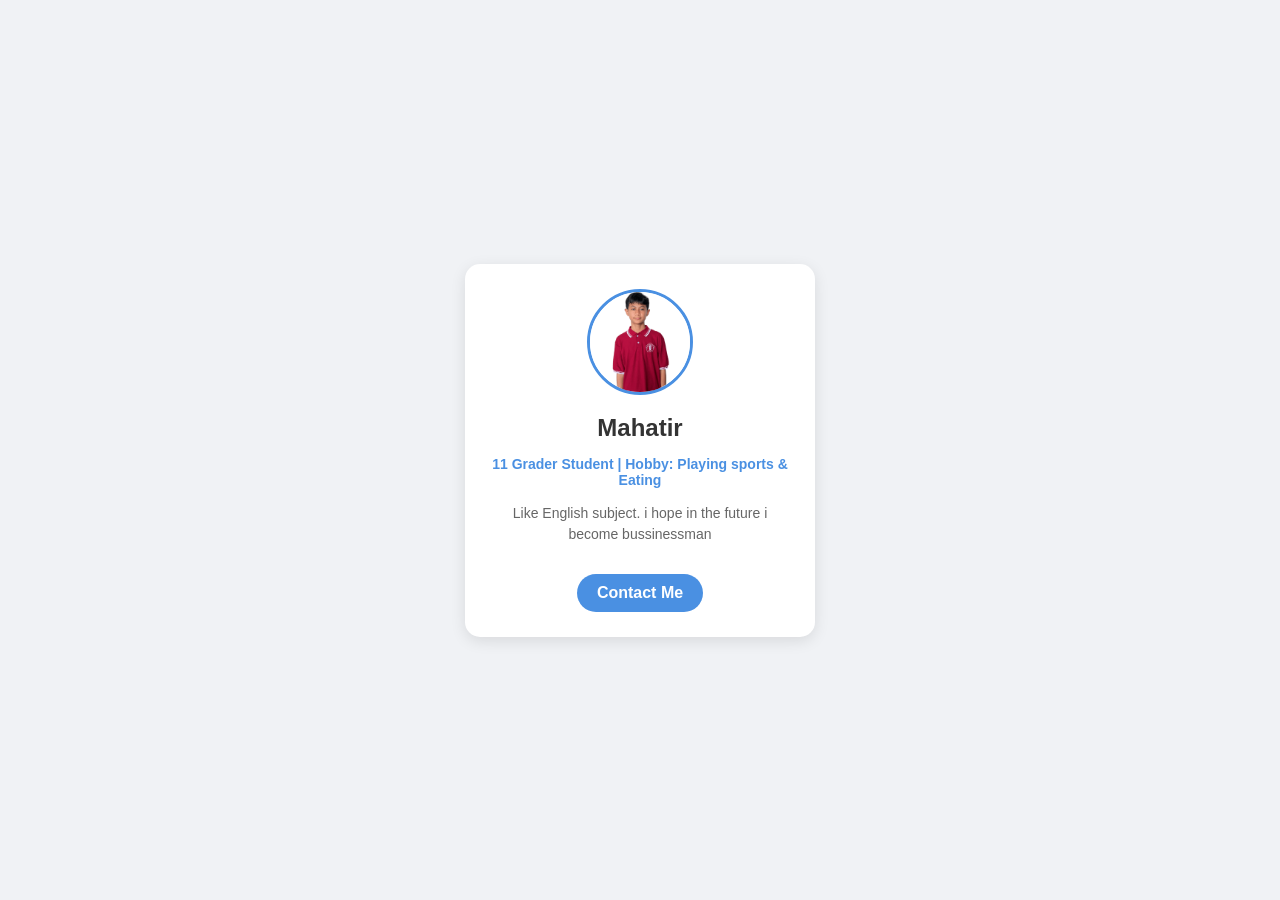
==== personalCSS.html @ 2e28846b "ubhubhbu" ====
<!DOCTYPE html>
<html lang="en">
<head>
    <meta charset="UTF-8">
    <meta name="viewport" content="width=device-width, initial-scale=1.0">
    <title>Personal-CSS day 1</title>
    <link rel="stylesheet" href="style.css">
</head>
<body>
    <div class="card">
        <img src="mahatir.jpg" alt="" class="foto-profil">
        <h2 class="nama">Mahatir</h2>
        <p class="state">11 Grader Student | Hobby: Playing sports & Eating</p>
        <p class="bio">Like English subject. i hope in the future i become bussinessman</p>
        <a href="#" class="contact">Contact Me</a>
    </div>
</body>
</html>
---- style.css ----
body {
    background-color: #f0f2f5;
    font-family: 'Segoe UI', Tahoma, Geneva, Verdana, sans-serif;
    display: flex;
    justify-content: center;
    align-items: center;
    min-height: 100vh;
    margin: 0;
}

.card {
    background-color: #ffffff;
    width: 300px;
    padding: 25px;
    border-radius: 15px;
    box-shadow: 0 4px 15px rgba(0, 0, 0, 0.1);
    text-align: center;
}

.foto-profil {
    width: 100px;
    height: 100px;
    border-radius: 50%;
    object-fit: cover;
    border: 3px solid #4a90e2;
}

.nama {
    color: #333333;
    margin: 15px 0 5px 0;
}

.state {
    color: #4a90e2;
    font-size: 14px;
    font-weight: bold;
    margin-bottom: 15px;
}

.bio {
    color: #666666;
    font-size: 14px;
    line-height: 1.5;
}

.contact {
    display: inline-block;
    margin-top: 15px;
    padding: 10px 20px;
    background-color: #4a90e2;
    color: white;
    text-decoration: none;
    border-radius: 20px;
    font-weight: bold;
}
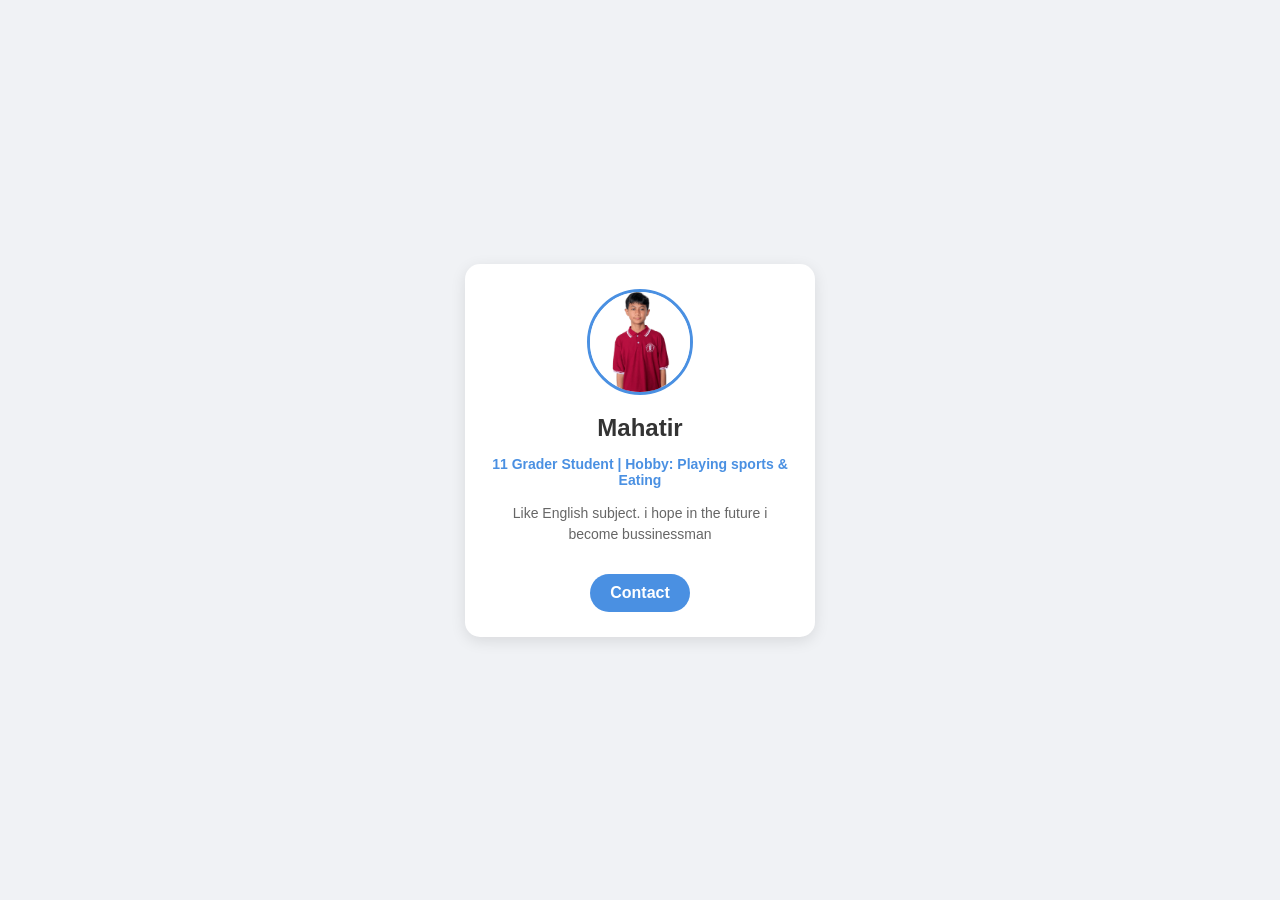
==== commit 2cddeabd: "message" ====
--- a/personalCSS.html
+++ b/personalCSS.html
@@ -13,7 +13,7 @@
         <h2 class="nama">Mahatir</h2>
         <p class="state">11 Grader Student | Hobby: Playing sports & Eating</p>
         <p class="bio">Like English subject. i hope in the future i become bussinessman</p>
-        <a href="#" class="contact">Contact Me</a>
+        <a href="#" class="contact">Contact </a>
     </div>
 </body>
 </html>
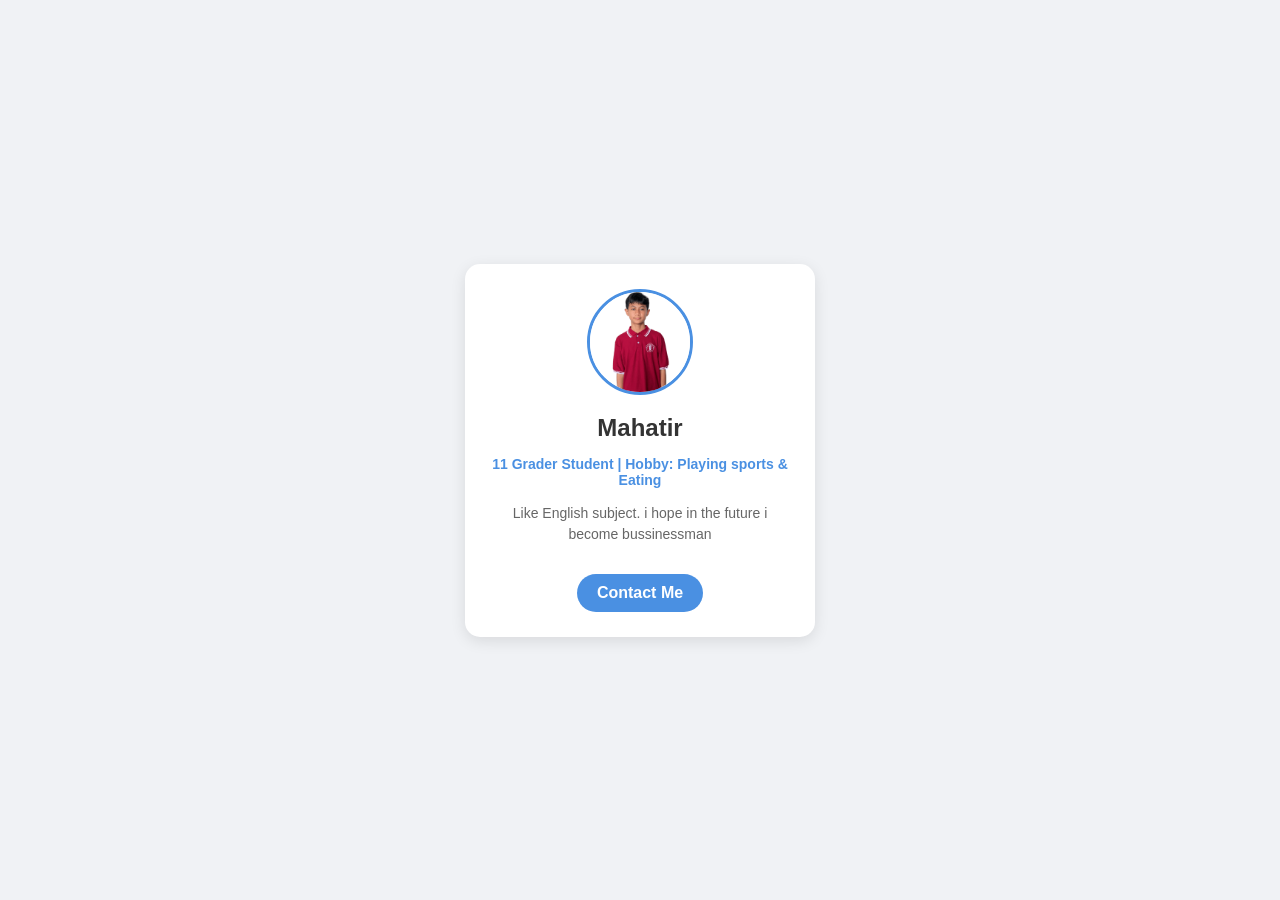
==== commit 41352083: "commiting" ====
--- a/personalCSS.html
+++ b/personalCSS.html
@@ -13,7 +13,7 @@
         <h2 class="nama">Mahatir</h2>
         <p class="state">11 Grader Student | Hobby: Playing sports & Eating</p>
         <p class="bio">Like English subject. i hope in the future i become bussinessman</p>
-        <a href="#" class="contact">Contact </a>
+        <a href="#" class="contact">Contact Me</a>
     </div>
 </body>
 </html>
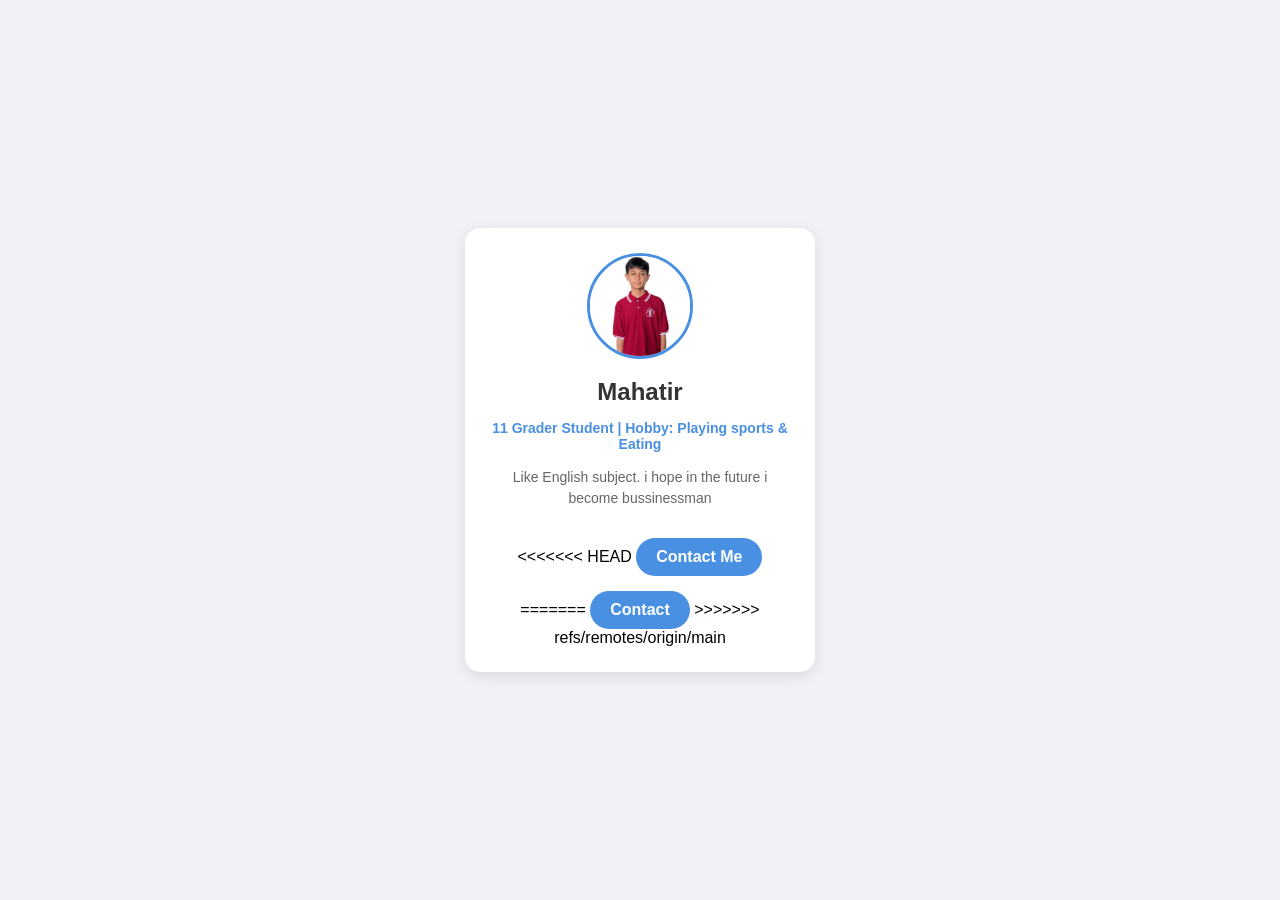
==== commit e9ec6198: "Merge remote-tracking branch 'refs/remotes/origin/main'" ====
--- a/personalCSS.html
+++ b/personalCSS.html
@@ -13,7 +13,11 @@
         <h2 class="nama">Mahatir</h2>
         <p class="state">11 Grader Student | Hobby: Playing sports & Eating</p>
         <p class="bio">Like English subject. i hope in the future i become bussinessman</p>
+<<<<<<< HEAD
         <a href="#" class="contact">Contact Me</a>
+=======
+        <a href="#" class="contact">Contact </a>
+>>>>>>> refs/remotes/origin/main
     </div>
 </body>
 </html>
